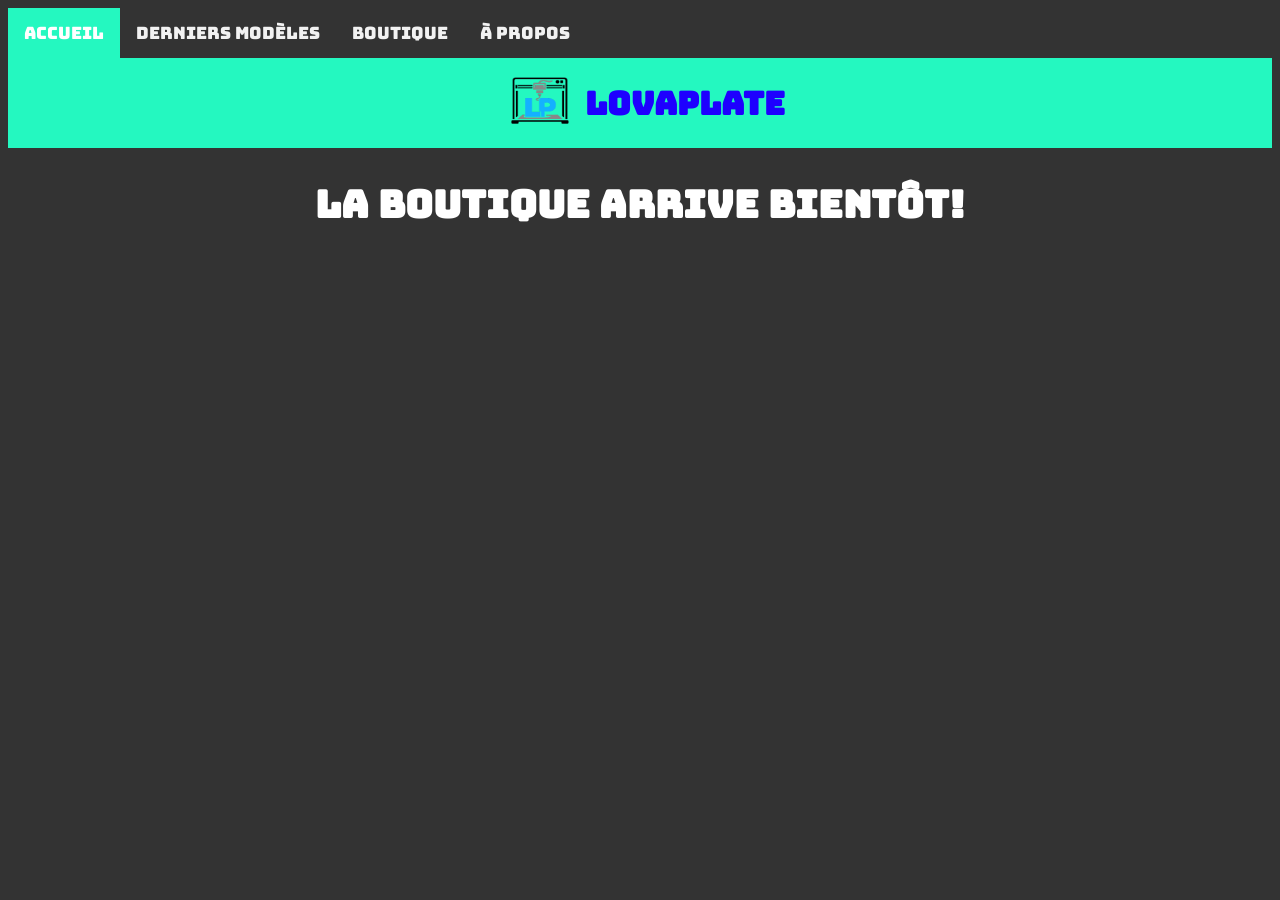
==== shop.html @ 09fc31a5 "shop" ====
<!DOCTYPE html>
<html lang="fr">
<head>
    <meta charset="UTF-8">
    <meta name="viewport" content="width=device-width, initial-scale=1.0">
    <link rel="stylesheet" href="style.css">
    <link rel="shortcut icon" href="logo.png" type="image/x-icon">
    <title>LovaPlate</title>
</head>
<body>
    <div class="topnav">
        <a class="active" href="#home">Accueil</a>
        <a href="#infos">Derniers Modèles</a>
        <a href="shop.html">Boutique</a>
        <a href="#about">à propos</a>
    </div>
    <div id="home" class="header">
        <img src="logo.png" alt="logo" width=90px height=90px>
        <h1 class="title">LovaPlate</h1>
    </div>  

    <h2>LA BOUTIQUE ARRIVE BIENTÔT!</h2>

    
</div>
        
</body>
</html>
---- style.css ----
@import url('https://fonts.googleapis.com/css2?family=Bungee&family=Inter:ital,opsz,wght@0,14..32,100..900;1,14..32,100..900&display=swap');

body {
    background-color: #333;
}

.title {
    font-family: "Bungee";
    color: rgb(30, 0, 255);
    text-align: center;
}

.header {
    background-color: rgb(36, 248, 192);
    display: flex;
    align-items: center;
    justify-content: center;
}

.category {
    background-color: rgb(36, 248, 192);
    block-size: 1cm;
    align-items: center;
    justify-content: center;
}

.info-card{
    display: flex;
    align-items: center;
    gap: 20px;

    background-color: #444;
    padding: 60px;
    border-radius: 10px;
    margin: 20px;
}

.info-card img{
    width: 300px;
    border-radius: 10px;
}

.info-text{
    display: flex;
    flex-direction: column;
}

.info-text h2{
    text-align: left;
    margin-bottom: 10px;
}

.info-text p{
    text-align: left;
    font-family: "Inter";
}

p {
    font-family: "Bungee";
    text-align: center;
    color:white 
}

h2 {
    font-family: "Bungee";
    text-align: center;
    font-size: 1cm;
    color:white 
}

button {
    display:flex;
    justify-content: center;
    font-family: "Bungee";
    color: rgb(30, 0, 255);
    text-align: center;
    background-color: rgb(36, 248, 192);
    border-radius: 0.15cm;
    border: none;
    padding: 15px 32px;
    cursor: pointer;
    box-shadow: 0px 0px 0px rgb(0, 4, 255);
}

button:hover {
    box-shadow: 0px 0px 10px rgb(0, 4, 255);
}

.topnav {
  background-color: #333;
  overflow: hidden;
}

/* Style the links inside the navigation bar */
.topnav a {
  float: left;
  color: #f2f2f2;
  text-align: center;
  font-family: "Bungee";
  padding: 14px 16px;
  text-decoration: none;
  font-size: 17px;
}

/* Change the color of links on hover */
.topnav a:hover {
  background-color: #ddd;
  color: black;
}

/* Add a color to the active/current link */
.topnav a.active {
  background-color: rgb(36, 248, 192);
  color: white;
}

.topnav a.active:hover {
  background-color: rgb(22, 155, 120);
}
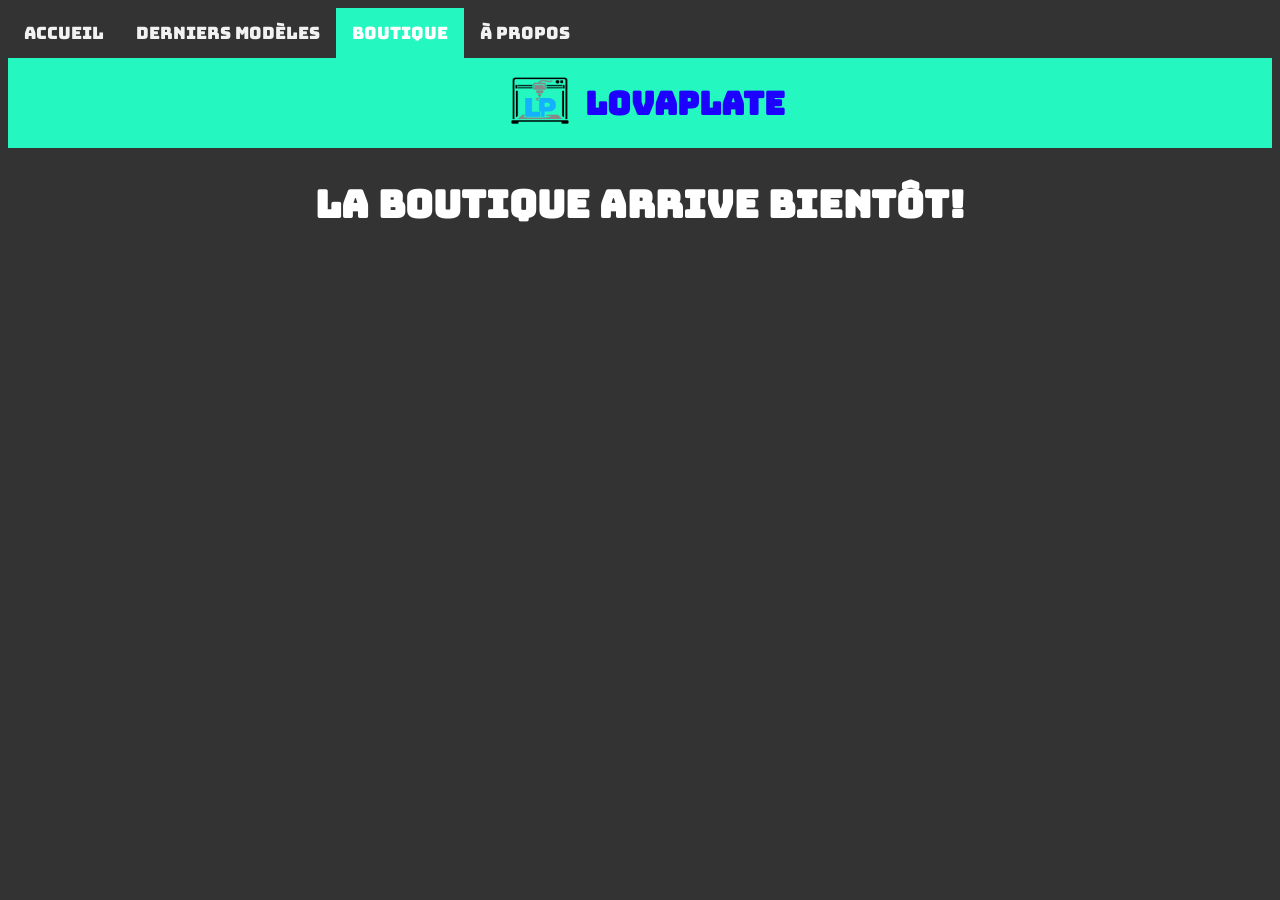
==== commit 7e8bb4e8: "message" ====
--- a/shop.html
+++ b/shop.html
@@ -9,9 +9,9 @@
 </head>
 <body>
     <div class="topnav">
-        <a class="active" href="#home">Accueil</a>
+        <a href="index.html#home">Accueil</a>
         <a href="#infos">Derniers Modèles</a>
-        <a href="shop.html">Boutique</a>
+        <a class="active" href="shop.html">Boutique</a>
         <a href="#about">à propos</a>
     </div>
     <div id="home" class="header">
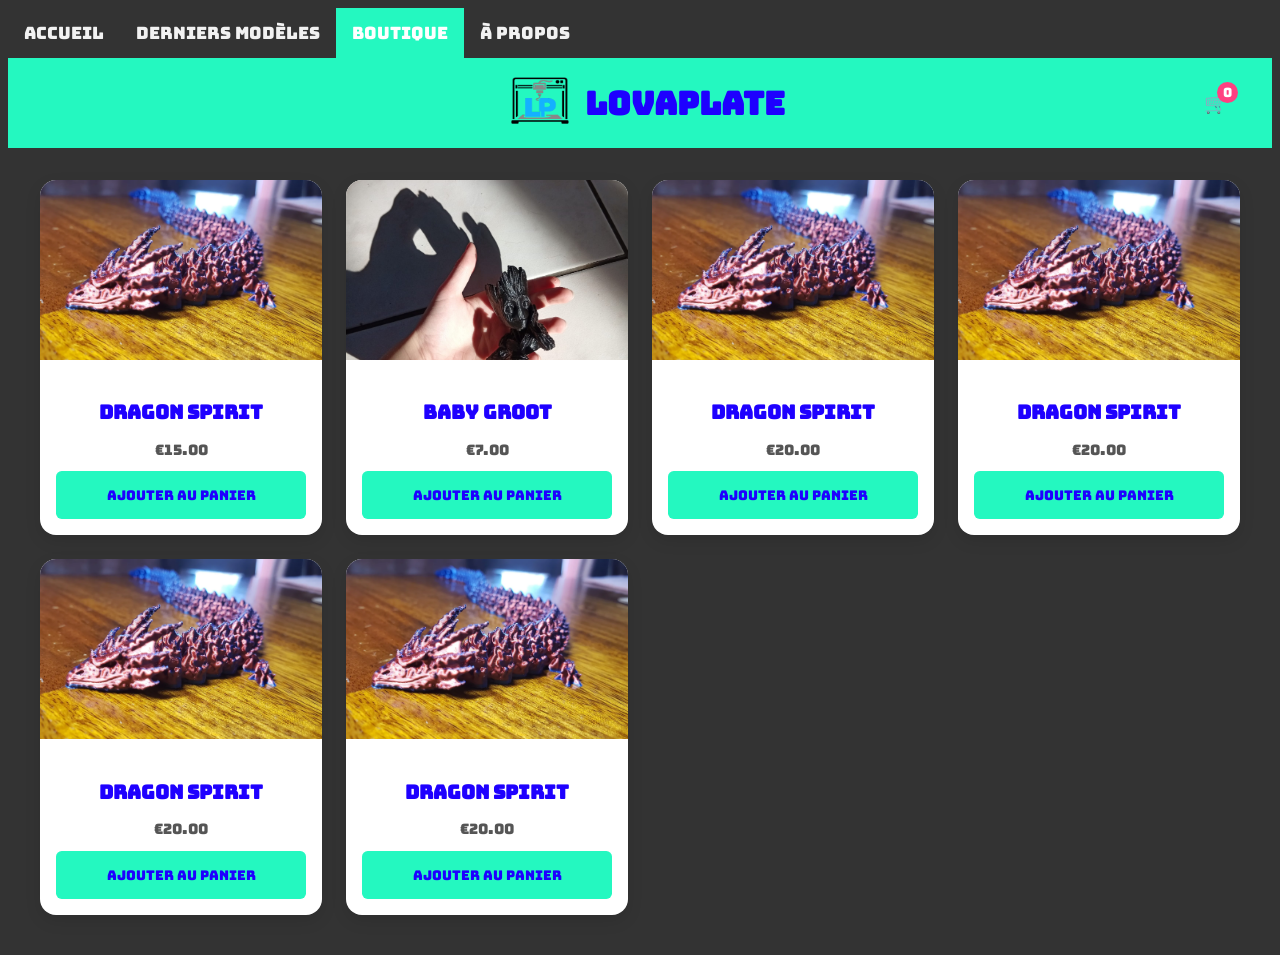
==== commit e0f8bc3c: "boutique v1" ====
--- a/shop.html
+++ b/shop.html
@@ -17,11 +17,27 @@
     <div id="home" class="header">
         <img src="logo.png" alt="logo" width=90px height=90px>
         <h1 class="title">LovaPlate</h1>
+        <div class="cart" id="cart-btn">
+        🛒 <span id="cart-count">0</span>
+        </div>
     </div>  
 
-    <h2>LA BOUTIQUE ARRIVE BIENTÔT!</h2>
+    <main>
+        <section id="products" class="products"></section>
+    </main>
 
-    
+    <div class="cart-modal" id="cart-modal">
+        <div class="cart-content">
+        <h2>Panier</h2>
+        <ul id="cart-items"></ul>
+        <p class="total">Total: €<span id="cart-total">0.00</span></p>
+        <button id="close-cart">Fermer</button>
+        </div>
+    </div>
+
+  <script src="shop.js"></script>
+
+
 </div>
         
 </body>
--- a/style.css
+++ b/style.css
@@ -24,7 +24,7 @@
     justify-content: center;
 }
 
-.info-card{
+.info-card {
     display: flex;
     align-items: center;
     gap: 20px;
@@ -35,22 +35,22 @@
     margin: 20px;
 }
 
-.info-card img{
+.info-card img {
     width: 300px;
     border-radius: 10px;
 }
 
-.info-text{
+.info-text {
     display: flex;
     flex-direction: column;
 }
 
-.info-text h2{
+.info-text h2 {
     text-align: left;
     margin-bottom: 10px;
 }
 
-.info-text p{
+.info-text p {
     text-align: left;
     font-family: "Inter";
 }
@@ -58,18 +58,25 @@
 p {
     font-family: "Bungee";
     text-align: center;
-    color:white 
+    color: white
 }
 
 h2 {
     font-family: "Bungee";
     text-align: center;
     font-size: 1cm;
-    color:white 
+    color: white
+}
+
+h3 {
+    font-family: "Bungee";
+    text-align: center;
+    font-size: 1cm;
+    color: rgb(30, 0, 255)
 }
 
 button {
-    display:flex;
+    display: flex;
     justify-content: center;
     font-family: "Bungee";
     color: rgb(30, 0, 255);
@@ -82,38 +89,170 @@
     box-shadow: 0px 0px 0px rgb(0, 4, 255);
 }
 
+.buy {
+    width: 100%;
+}
+
+#remove {
+    display: block;
+    justify-content:baseline;
+    font-family: "Bungee";
+    color: rgb(30, 0, 255);
+    text-align: center;
+    background-color: rgb(36, 248, 192);
+    border-radius: 0.15cm;
+    border: none;
+    padding: 10px 32px;
+    cursor: pointer;
+    box-shadow: 0px 0px 0px rgb(0, 4, 255);
+}
+
+#close-cart {
+    width: 100%;
+}
+
 button:hover {
     box-shadow: 0px 0px 10px rgb(0, 4, 255);
 }
 
 .topnav {
-  background-color: #333;
-  overflow: hidden;
+    background-color: #333;
+    overflow: hidden;
 }
 
 /* Style the links inside the navigation bar */
 .topnav a {
-  float: left;
-  color: #f2f2f2;
-  text-align: center;
-  font-family: "Bungee";
-  padding: 14px 16px;
-  text-decoration: none;
-  font-size: 17px;
+    float: left;
+    color: #f2f2f2;
+    text-align: center;
+    font-family: "Bungee";
+    padding: 14px 16px;
+    text-decoration: none;
+    font-size: 17px;
 }
 
 /* Change the color of links on hover */
 .topnav a:hover {
-  background-color: #ddd;
-  color: black;
+    background-color: #ddd;
+    color: black;
 }
 
 /* Add a color to the active/current link */
 .topnav a.active {
-  background-color: rgb(36, 248, 192);
-  color: white;
+    background-color: rgb(36, 248, 192);
+    color: white;
 }
 
 .topnav a.active:hover {
-  background-color: rgb(22, 155, 120);
-}+    background-color: rgb(22, 155, 120);
+}
+
+.cart {
+    cursor: pointer;
+    font-size: 1.2rem;
+    position: absolute;
+    margin-left: 90%;
+}
+
+#cart-count {
+    background: #ff4081;
+    color: #fff;
+    font-size: 0.8rem;
+    font-family: "Bungee";
+    padding: 2px 6px;
+    border-radius: 50%;
+    position: absolute;
+    top: -10px;
+    right: -10px;
+}
+
+.cart-modal {
+    display: none;
+    position: fixed;
+    top: 0;
+    left: 0;
+    width: 100%;
+    height: 100%;
+    backdrop-filter: blur(6px);
+    background: rgba(0, 0, 0, 0.3);
+    justify-content: center;
+    align-items: center;
+    animation: fadeIn 0.3s ease;
+}
+
+.cart-content {
+    background: #fff;
+    border-radius: 1rem;
+    padding: 2rem;
+    width: 350px;
+    max-height: 80%;
+    overflow-y: auto;
+    box-shadow: 0 8px 20px rgba(0, 0, 0, 0.2);
+    animation: slideUp 0.4s ease;
+}
+
+.cart-content h2 {
+    color: rgb(30, 0, 255);
+    margin-bottom: 1rem;
+}
+
+#cart-items {
+    list-style: none;
+    margin-bottom: 1rem;
+}
+
+#cart-items li {
+    font-family: "Bungee";
+    margin-bottom: 0.5rem;
+}
+
+.total {
+    color: rgb(30, 0, 255);
+    font-size: 1.1rem;
+    margin-bottom: 1rem;
+}
+
+.products {
+    display: grid;
+    grid-template-columns: repeat(auto-fit, minmax(240px, 1fr));
+    gap: 1.5rem;
+    padding: 2rem;
+}
+
+.product {
+    background: #fff;
+    border-radius: 1rem;
+    box-shadow: 0 6px 16px rgba(0, 0, 0, 0.1);
+    overflow: hidden;
+    transition: transform 0.3s ease;
+}
+
+.product:hover {
+    transform: translateY(-5px);
+}
+
+.product img {
+    width: 100%;
+    height: 180px;
+    object-fit: cover;
+}
+
+.product-details {
+    padding: 1rem;
+}
+
+.product-details h3 {
+    margin-bottom: 0.5rem;
+    font-size: 1.2rem;
+}
+
+.product-details p {
+    font-size: 0.9rem;
+    color: #555;
+    margin-bottom: 0.8rem;
+}
+
+.price {
+    font-size: 1rem;
+    margin-bottom: 0.8rem;
+}
